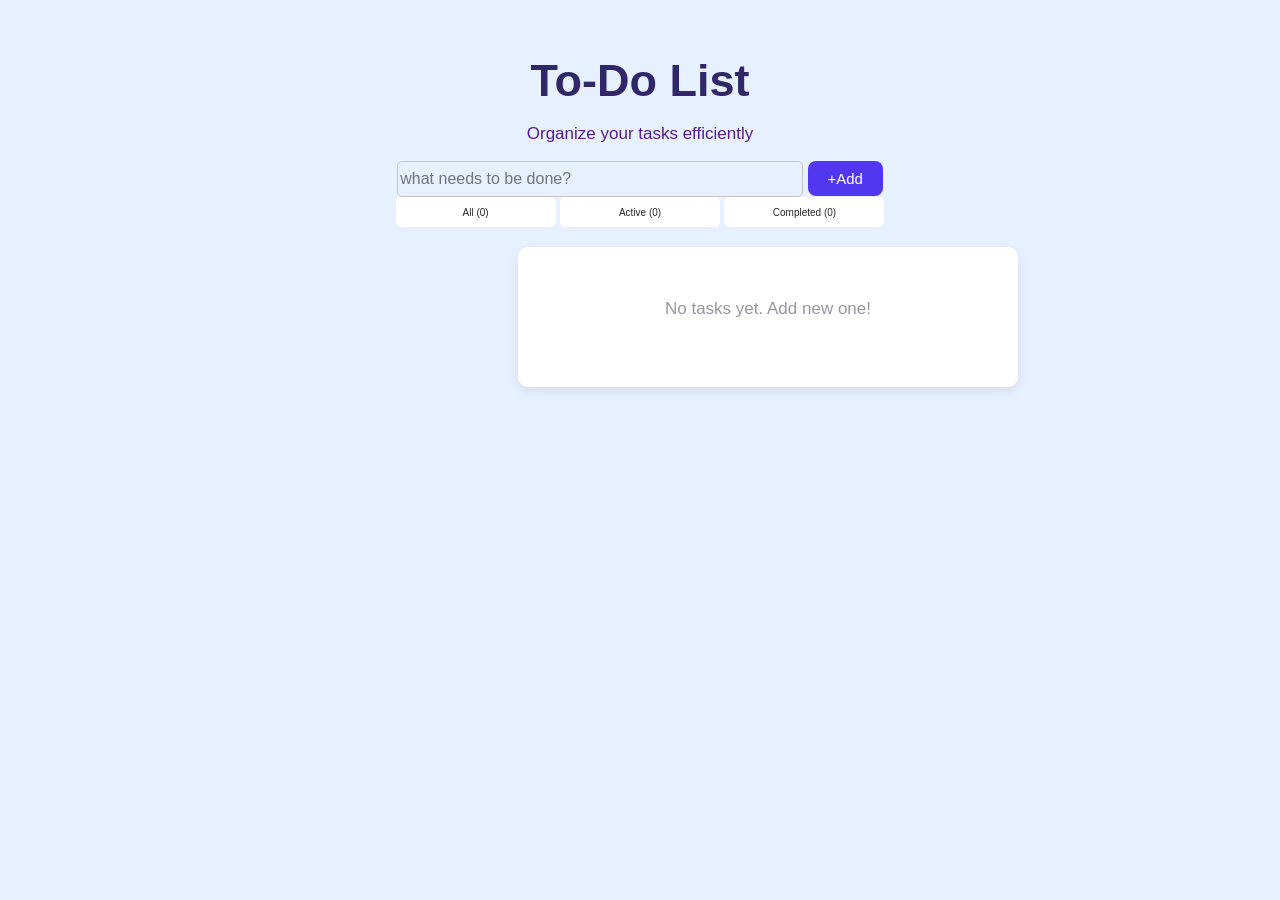
==== index.html @ d07cb1c9 "Rename project.html to index.html" ====
<!DOCTYPE html>
<html lang="en">

<head>
    <meta charset="UTF-8">
    <meta name="viewport" content="width=device-width, initial-scale=1.0">
    <title>To_Do List</title>
    <link rel="stylesheet" href="project.css">
</head>

<body>
    <h1>To-Do List</h1>
    <p>Organize your tasks efficiently</p>

    <input type="text" id="task" placeholder="what needs to be done?">
    <button type="button" id="btn">+Add</button>

    <br>
    <button class="btn" id="btnall">All (0)</button>
    <button class="btn" id="btnact">Active (0)</button>
    <button class="btn" id="btncomp">completed (0)</button>

    <section class="sec" id="message">
        <p class="message" id="message">No tasks yet. Add new one!</p>
    </section>


    <script src="project.js"></script>
</body>

</html>
---- project.css ----
body {
    font-family: Arial, Helvetica, sans-serif;
    margin-top: 55px;
    text-align: center;
    background-color: rgb(231, 240, 255);
    padding: auto;
}

h1 {
    color: rgb(48, 39, 105);
    font-size: 45px;
    margin-bottom: 8px;
}

p {
    color: rgb(85, 29, 137);
    font-size: 17px;
}

#task {
    background-color: rgb(231, 240, 255);
    border: 1px solid #c9c4c4;
    border-radius: 5px;
    font-size: 16px;
    width: 400px;
    height: 32px;
}

.deletebtn {
    cursor: pointer;
    border: none;
    border-radius: 8px;
    font-size: 10px;

}

#btn {
    height: 35px;
    width: 75px;
    background-color: rgb(83, 55, 240);
    color: white;
    padding: auto;
    font-size: 15px;
    border: none;
    border-radius: 8px;
    cursor: pointer;

}

.btn {
    cursor: pointer;
    border: none;
    background-color: white;
    border-radius: 5px;
    font-size: 10px;
    color: rgb(40, 39, 39);
    padding: 5px;
    width: 160px;
    height: 30px;
}

.sec {
    box-shadow: 0 4px 12px rgb(6, 6, 6, 0.08);
    background-color: white;
    border-radius: 10px;
    padding: 20px;
    min-height: 100px;
    margin-top: 20px;
    width: 460px;
    margin-left: 510px;
    margin-right: 130px;
}

.message {
    text-align: center;
    color: rgb(150, 150, 165);
    padding: 15px;
}

#message .task-item span {
    flex: 3;
    text-align: left;
    font-size: 20px;

}

#message input[type="checkbox"] {

    margin: 0;
    width: 18px;
    height: 18px;
}

.deletebtn {
    background-color: rgb(83, 55, 240);
    color: white;
    width: 70px;
    height: 30px;
    border-radius: 5px;
}

.completed {
    text-decoration: line-through;
    color: rgb(69, 62, 62);
}

.task-item {
    align-items: center;
    gap: 10px;
    display: flex;
    padding: 10px;
}
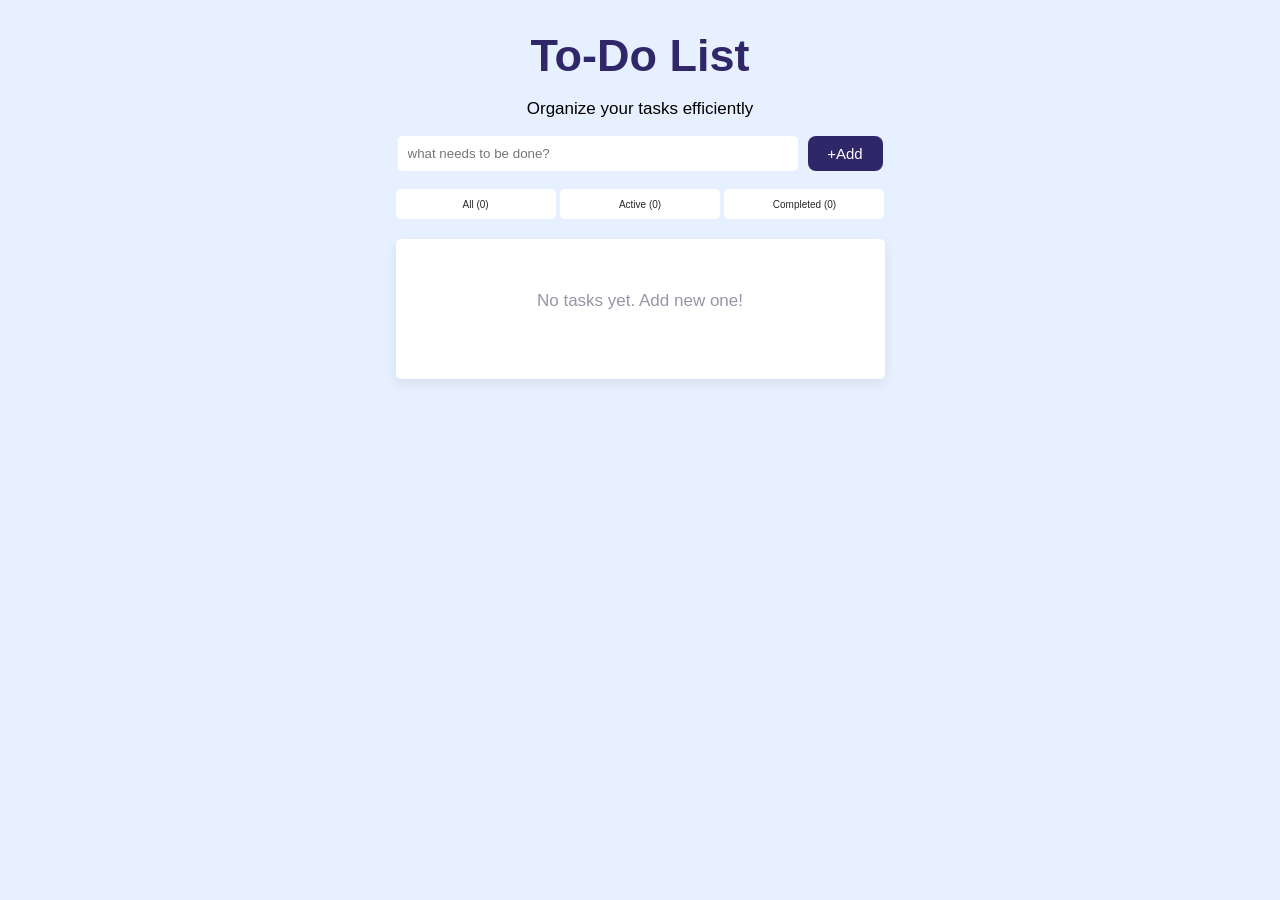
==== commit 18ff959b: "Add files via upload" ====
--- a/index.html
+++ b/index.html
@@ -1,31 +1,34 @@
-<!DOCTYPE html>
+<!doctype html>
 <html lang="en">
+  <head>
+    <meta charset="UTF-8" />
+    <meta name="viewport" content="width=device-width, initial-scale=1.0" />
+    <title>To_Do List</title>
+    <link rel="stylesheet" href="project.css" />
+  </head>
 
-<head>
-    <meta charset="UTF-8">
-    <meta name="viewport" content="width=device-width, initial-scale=1.0">
-    <title>To_Do List</title>
-    <link rel="stylesheet" href="project.css">
-</head>
-
-<body>
-    <h1>To-Do List</h1>
-    <p>Organize your tasks efficiently</p>
-
-    <input type="text" id="task" placeholder="what needs to be done?">
-    <button type="button" id="btn">+Add</button>
-
-    <br>
-    <button class="btn" id="btnall">All (0)</button>
-    <button class="btn" id="btnact">Active (0)</button>
-    <button class="btn" id="btncomp">completed (0)</button>
-
+  <body>
+    <div>
+      <h1>To-Do List</h1>
+      <p>Organize your tasks efficiently</p>
+    </div>
+    <div  class="input-but">
+      <div class="input-text" >
+        <input class="input" type="text" id="task" placeholder="what needs to be done?" />
+    </div>
+      <button type="button" id="btn">+Add</button>
+    </div>
+    <br />
+    <div>
+      <button class="btn" id="btnall">All (0)</button>
+      <button class="btn" id="btnact">Active (0)</button>
+      <button class="btn" id="btncomp">completed (0)</button>
+    </div>
+<div class="sec-message" >
     <section class="sec" id="message">
-        <p class="message" id="message">No tasks yet. Add new one!</p>
+      <p class="message" id="message">No tasks yet. Add new one!</p>
     </section>
-
-
+</div>
     <script src="project.js"></script>
-</body>
-
+  </body>
 </html>
--- a/project.css
+++ b/project.css
@@ -1,112 +1,145 @@
 body {
-    font-family: Arial, Helvetica, sans-serif;
-    margin-top: 55px;
-    text-align: center;
-    background-color: rgb(231, 240, 255);
-    padding: auto;
+  font-family: Arial, Helvetica, sans-serif;
+  margin-top: 55px;
+  text-align: center;
+  background-color: rgb(231, 240, 255);
+  margin: 0px 20px;
 }
 
 h1 {
-    color: rgb(48, 39, 105);
-    font-size: 45px;
-    margin-bottom: 8px;
+  color: rgb(48, 39, 105);
+  font-size: 45px;
+  margin-bottom: 8px;
 }
 
 p {
-    color: rgb(85, 29, 137);
-    font-size: 17px;
+  color: rgb(0, 0, 0);
+  font-size: 17px;
+}
+.input-but {
+  display: flex;
+  gap: 10px;
+  flex-direction: row;
+  justify-content: center;
+}
+.btn:focus {
+  color: #fff;
+  background-color: rgb(48, 39, 105) !important;
+}
+.btn:hover {
+  color: #fff;
+  background-color: rgb(48, 39, 105) !important;
 }
 
 #task {
-    background-color: rgb(231, 240, 255);
+  /* background-color: rgb(231, 240, 255);
     border: 1px solid #c9c4c4;
     border-radius: 5px;
     font-size: 16px;
     width: 400px;
-    height: 32px;
+    height: 32px; */
+  padding-left: 10px;
+  border: none;
+}
+input:not([type="range" i], [type="checkbox" i], [type="radio" i]) {
+  border: none !important;
+  padding: 8px;
+}
+.input-text {
+  display: flex;
+  flex-direction: column;
+  justify-content: center;
+  background-color: #fff;
+  width: 400px;
+  border-radius: 5px;
 }
 
 .deletebtn {
-    cursor: pointer;
-    border: none;
-    border-radius: 8px;
-    font-size: 10px;
-
+  cursor: pointer;
+  border: none;
+  border-radius: 8px;
+  font-size: 10px;
 }
 
 #btn {
-    height: 35px;
-    width: 75px;
-    background-color: rgb(83, 55, 240);
-    color: white;
-    padding: auto;
-    font-size: 15px;
-    border: none;
-    border-radius: 8px;
-    cursor: pointer;
-
+  height: 35px;
+  width: 75px;
+  background-color: rgb(48, 39, 105);
+  color: white;
+  padding: auto;
+  font-size: 15px;
+  border: none;
+  border-radius: 8px;
+  cursor: pointer;
 }
 
 .btn {
-    cursor: pointer;
-    border: none;
-    background-color: white;
-    border-radius: 5px;
-    font-size: 10px;
-    color: rgb(40, 39, 39);
-    padding: 5px;
-    width: 160px;
-    height: 30px;
+  cursor: pointer;
+  border: none;
+  background-color: white;
+  border-radius: 5px;
+  font-size: 10px;
+  color: rgb(40, 39, 39);
+  padding: 5px;
+  width: 160px;
+  height: 30px;
 }
 
 .sec {
-    box-shadow: 0 4px 12px rgb(6, 6, 6, 0.08);
-    background-color: white;
-    border-radius: 10px;
-    padding: 20px;
-    min-height: 100px;
-    margin-top: 20px;
-    width: 460px;
-    margin-left: 510px;
-    margin-right: 130px;
+  box-shadow: 0 4px 12px rgb(6, 6, 6, 0.08);
+  background-color: white;
+  border-radius: 5px;
+  padding: 20px;
+  min-height: 100px;
+  margin-top: 20px;
+  width: 449px;
 }
 
 .message {
-    text-align: center;
-    color: rgb(150, 150, 165);
-    padding: 15px;
+  text-align: center;
+  color: rgb(150, 150, 165);
+  padding: 15px;
 }
 
 #message .task-item span {
-    flex: 3;
-    text-align: left;
-    font-size: 20px;
-
+  flex: 3;
+  text-align: left;
+  font-size: 20px;
 }
 
 #message input[type="checkbox"] {
-
-    margin: 0;
-    width: 18px;
-    height: 18px;
+  margin: 0;
+  width: 18px;
+  height: 18px;
+}
+.sec-message {
+  display: flex;
+  flex-direction: row;
+  justify-content: center;
 }
 
 .deletebtn {
-    background-color: rgb(83, 55, 240);
-    color: white;
-    width: 70px;
-    height: 30px;
-    border-radius: 5px;
+  background-color: rgb(48, 39, 105);
+  color: white;
+  width: 70px;
+  height: 30px;
+  border-radius: 5px;
 }
 
 .completed {
-    text-decoration: line-through;
-    color: rgb(69, 62, 62);
+  text-decoration: line-through;
+  color: rgb(69, 62, 62);
 }
 
 .task-item {
-    align-items: center;
-    gap: 10px;
-    display: flex;
-    padding: 10px;
-}+  align-items: center;
+  gap: 10px;
+  display: flex;
+  padding: 10px;
+}
+
+@media (max-width: 768px) {
+  .sec {
+    margin-left: 0px !important;
+  }
+}
